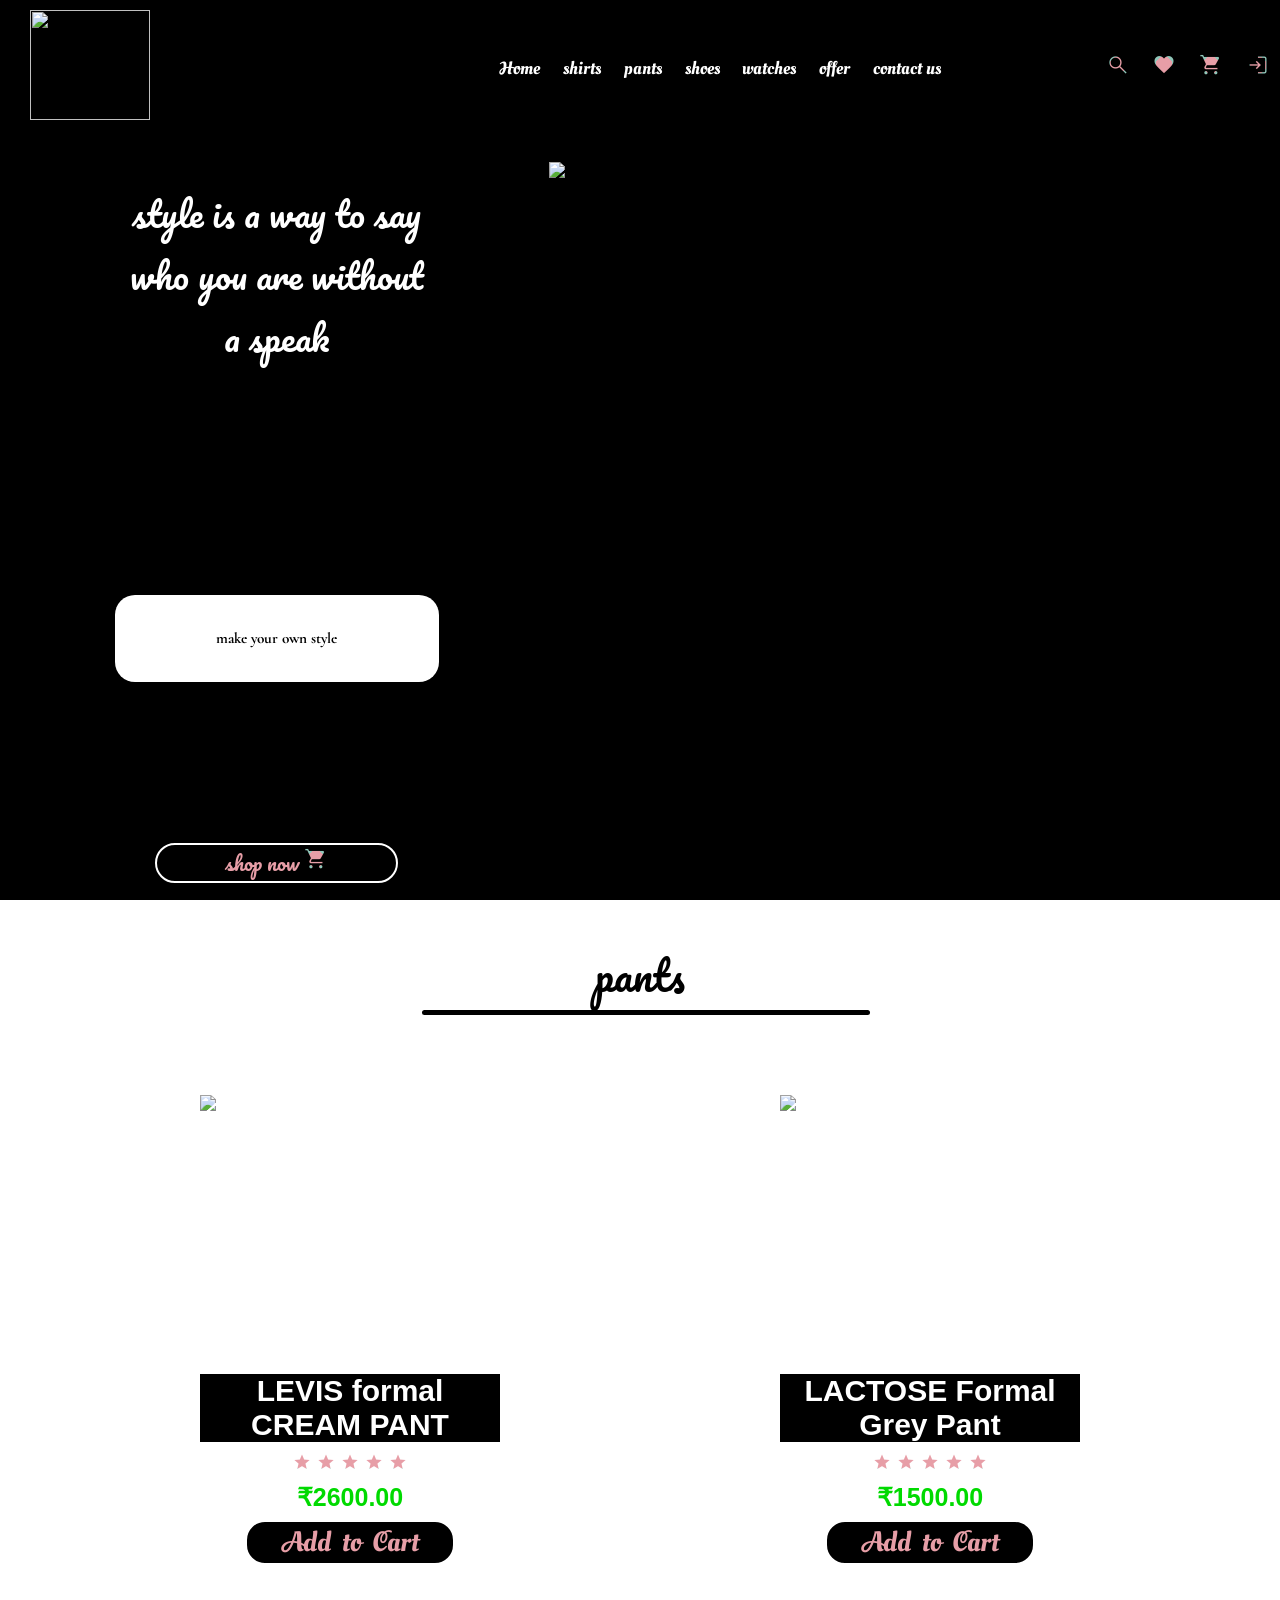
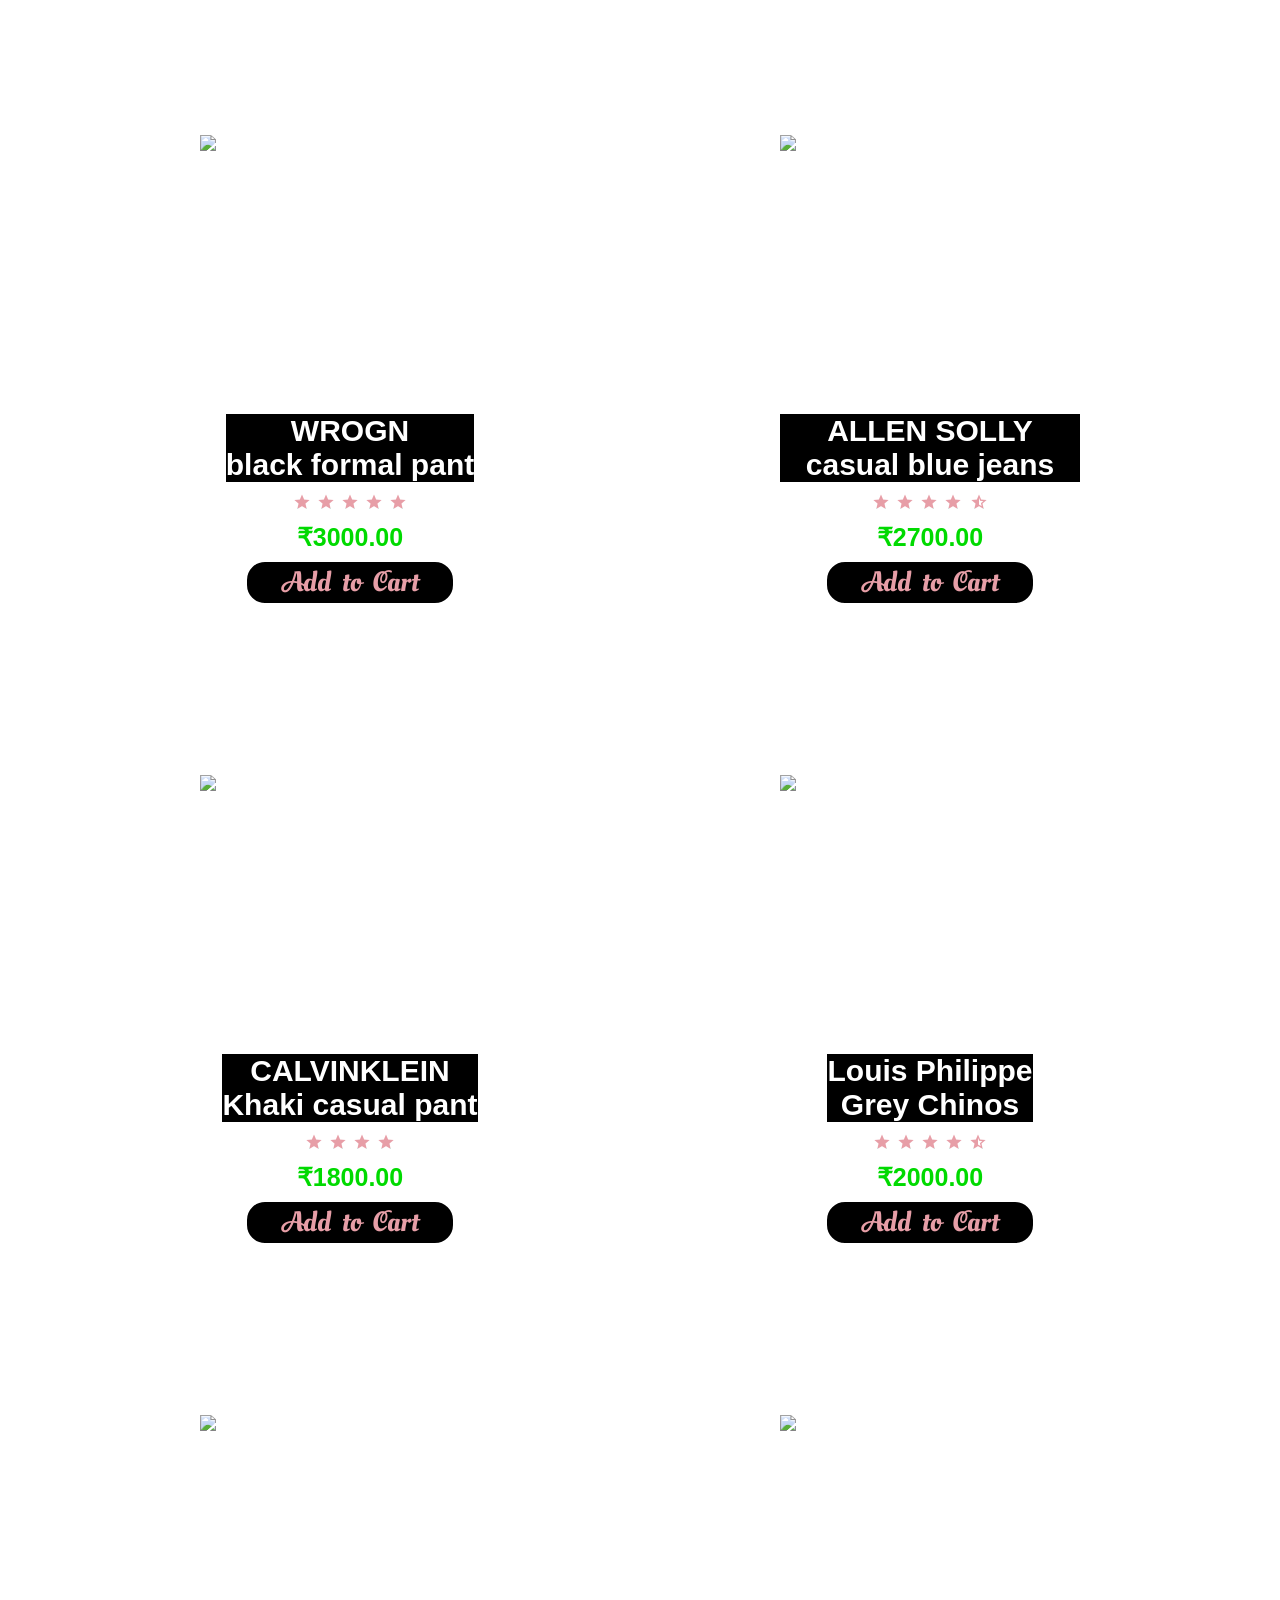
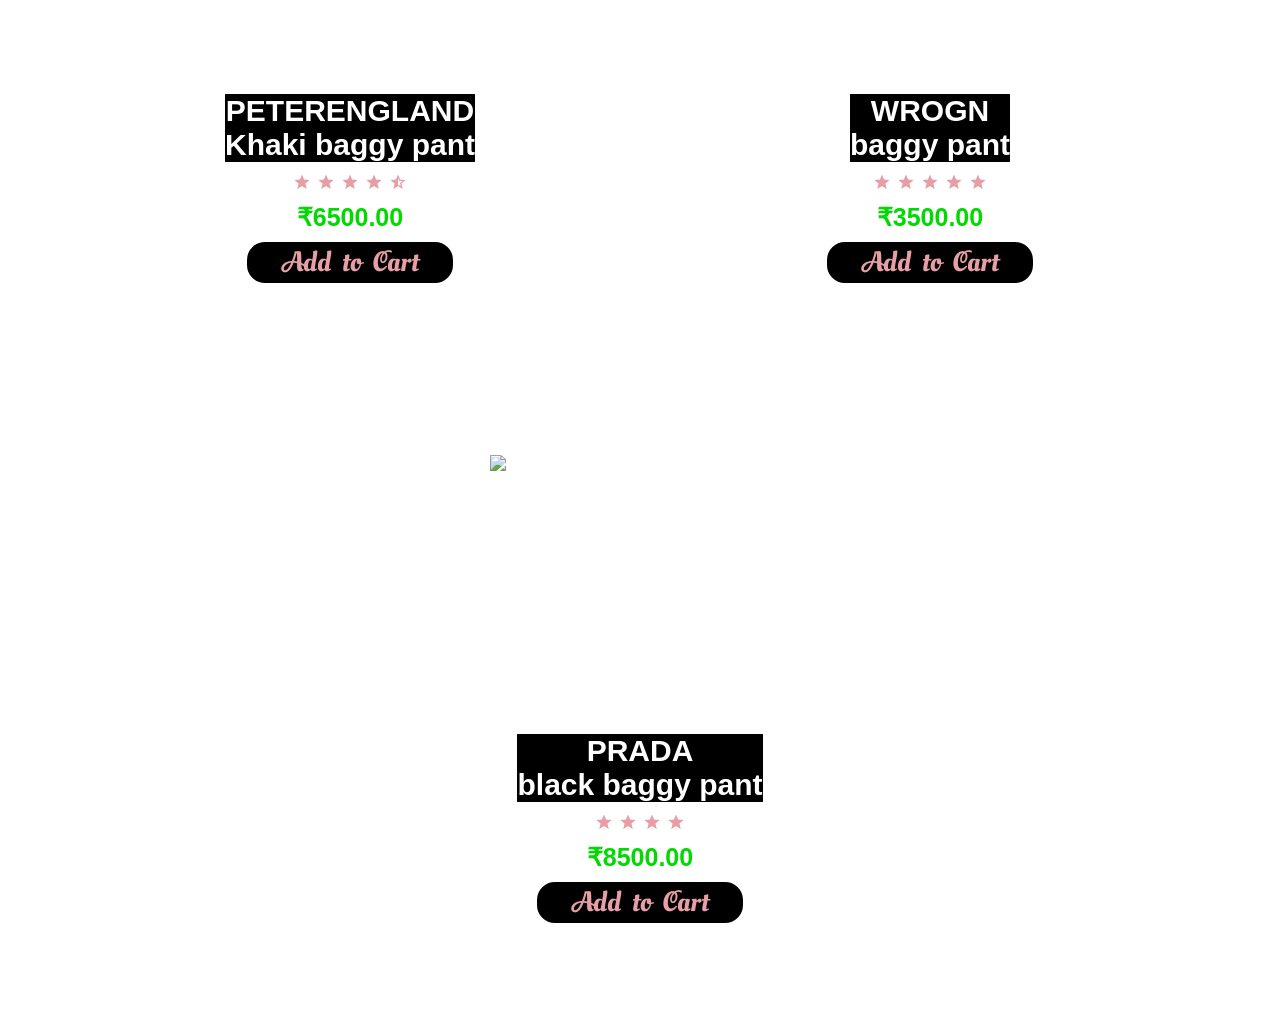
==== pants.html @ 5e7f3859 "Add files via upload ecommerce website fashion website" ====
<!DOCTYPE html>
<html lang="en">
<head>
    <meta charset="UTF-8">
    <meta name="viewport" content="width=device-width, initial-scale=1.0">
    <title>URBAN ELEGANCE</title>
<link rel="stylesheet" href="style.css ">
<link rel="stylesheet" href="https://fonts.googleapis.com/css2?family=Material+Symbols+Outlined:opsz,wght,FILL,GRAD@20..48,100..700,0..1,-50..200" />
<link rel="stylesheet" href="https://fonts.googleapis.com/css2?family=Material+Symbols+Outlined:opsz,wght,FILL,GRAD@20..48,100..700,0..1,-50..200">
<body>
    <div class="container">
        <video autoplay muted loop plays inline class="video">
            <source src="./images/background video.mp4" type="video/mp4"/> 
        </video>
   <header class="header">
    <div class="logo">
        <a href="#">
                <img src="./images/website logo.png" width="120px" height="110px"></img>
                
    </div>
    <div class="nav">
        <a href="index.html">Home</a>
        <a href="shirts.html">shirts</a>
        <a href="pants.html">pants</a>
        <a href="shoes.html">shoes</a>
        <a href="watches.html">watches</a>
        <a href="offers.html">offer</a>
        <a href="contactus.html">contact us</a>
       
    </div>
    <div class="icons"> 
        <a id="search" href="#/"><span class="material-symbols-outlined">
            search
            </span></a>
        <a id ="favorite" href="#/"><span class="material-symbols-outlined">
            favorite
            </span></a>
        <a id="cheakout"href="#/"><span class="material-symbols-outlined">
            shopping_cart
            </span></a>
        <a id="login" href="login.html"><span class="material-symbols-outlined">
            login
            </span></a>

    </div></header>
    <div class="maintext">
        <div class="leftside">
            <div class="first">
                <P>style is a way to say who you are without a speak</P>
            </div>
            <div class="second">
                <h3>make your own style</h3>
            </div>
            <button>shop now <span class="material-symbols-outlined">
                shopping_cart
                </span>
                </button>
            </div>
    <div class="rightside"> <img src="./images/og.png" alt="image" height="500px" width="190px">

    </div>
    </div>
    <div class="searchbar">
        <input type="text"  placeholder="Search..."> <button><img src="./images/search.png" width="50px" height="20px"></img></button>
        
       
    </div>
   
    <div class="favorite">
        <h1>you have not added anything yet</h1>
    </div>
    <div class="cheakout">
        <div class="cheakbox">
        <img src="./images/shirt 2.png"alt="image">
        <h2>lactose skyblue shirt</h2>
        <p>Qty:1</p><span class="material-symbols-outlined">
            add
            </span><span class="material-symbols-outlined">
                delete
                </span>
    </div>
    <div class="cheakbox">
        <img src="./images/pant2.png"alt="image">
        <h2>lactose formal grey pant</h2>
        <p>Qty:1</p><span class="material-symbols-outlined">
            add
            </span><span class="material-symbols-outlined">
                delete
                </span>
    </div>
    <div class="cheakbox">
        <img src="./images/shoe2.png"alt="image">
        <h2>LOUIS STITCH
            black formal shoes</h2>
        <p>Qty:1</p><span class="material-symbols-outlined">
            add
            </span><span class="material-symbols-outlined">
                delete
                </span>
    </div>
    <button>checkout<span class="material-symbols-outlined">
        shopping_cart
        </span></button>   
    </div>

    </div>

    <section id="container3">
        <div class="container3">
            <p class="heading">pants</p>
            <div class="underline"></div>
            <div class="shirts">
                <div class="products">
                    <div class="top">
                        <img src="./images/pant1.png" alt="image">
                    </div>
                    <div class="bottom">
                        <h2>LEVIS formal CREAM PANT </h2>
                        <P><span class="material-symbols-outlined">
                            star
                            </span><span class="material-symbols-outlined">
                                star
                                </span><span class="material-symbols-outlined">
                                    star
                                    </span><span class="material-symbols-outlined">
                                        star
                                        </span><span class="material-symbols-outlined">
                                        star
                                            <h3>₹2600.00</h3>
                                            <button onclick="addToCart('Product 2', 20)">Add to Cart</button>
                    </div>
                </div>
    
    
    
                <div class="products">
                    <div class="top">
                        <img src="./images/pant2.png" alt="image">
                    </div>
                    <div class="bottom">
                        <h2>LACTOSE Formal Grey Pant</h2>
                        <P><span class="material-symbols-outlined">
                            star
                            </span><span class="material-symbols-outlined">
                                star
                                </span><span class="material-symbols-outlined">
                                    star
                                    </span><span class="material-symbols-outlined">
                                        star
                                        </span><span class="material-symbols-outlined">
                                            star</span>
                                            
                                            <h3>₹1500.00</h3>
                                            <button onclick="addToCart('Product 2', 20)">Add to Cart</button>
                    </div>
                </div>
    
                <div class="products">
                    <div class="top">
                        <img src="./images/pant3.png" alt="image">
                    </div>
                    <div class="bottom">
                        <h2>WROGN <BR>black formal pant</h2>
                        <P><span class="material-symbols-outlined">
                            star
                            </span><span class="material-symbols-outlined">
                                star
                                </span><span class="material-symbols-outlined">
                                    star
                                    </span><span class="material-symbols-outlined">
                                        star
                                        </span><span class="material-symbols-outlined">
                                            star
                                            </span>
                                            <h3>₹3000.00</h3>
                                            <button onclick="addToCart('Product 2', 20)">Add to Cart</button>
                    </div>
                </div>
    
    
                <div class="products">
                    <div class="top">
                        <img src="./images/pant4.png" alt="image">
                    </div>
                    <div class="bottom">
                        <h2>ALLEN SOLLY  casual blue jeans</h2>
                        <P><span class="material-symbols-outlined">
                            star
                            </span><span class="material-symbols-outlined">
                                star
                                </span><span class="material-symbols-outlined">
                                    star
                                    </span><span class="material-symbols-outlined">
                                        star</span>
                                       <span class="material-symbols-outlined">
                                                star_half
                                                </span></P>
                                            <h3>₹2700.00</h3>
                                            <button onclick="addToCart('Product 2', 20)">Add to Cart</button>
                    </div>
                </div>
    
                <div class="products">
                    <div class="top">
                        <img src="./images/pant5.png" alt="image">
                    </div>
                    <div class="bottom">
                        <h2>CALVINKLEIN<BR>Khaki casual pant</h2>
                        <P><span class="material-symbols-outlined">
                            star
                            </span><span class="material-symbols-outlined">
                                star
                                </span><span class="material-symbols-outlined">
                                    star
                                    </span><span class="material-symbols-outlined">
                                        star
                                        </span>
                                            </P>
                                            <h3>₹1800.00</h3>
                                            <button onclick="addToCart('Product 2', 20)">Add to Cart</button>
                    </div>
                </div>
    
    
                <div class="products">
                    <div class="top">
                        <img src="./images/pant6.png" alt="image">
                    </div>
                    <div class="bottom">
                        <h2>Louis Philippe<BR>Grey Chinos</h2>
                        <P><span class="material-symbols-outlined">
                            star
                            </span><span class="material-symbols-outlined">
                                star
                                </span><span class="material-symbols-outlined">
                                    star
                                    </span><span class="material-symbols-outlined">
                                        star
                                     
                                            </span><span class="material-symbols-outlined">
                                                star_half
                                                </span></P>
                                            <h3>₹2000.00</h3>
                                            <button onclick="addToCart('Product 2', 20)">Add to Cart</button>
                    </div>
                </div>
    
    
                <div class="products">
                    <div class="top">
                        <img src="./images/pant 7.png" alt="image">
                    </div>
                    <div class="bottom">
                        <h2>PETERENGLAND<BR> Khaki baggy pant</h2>
                        <P><span class="material-symbols-outlined">
                            star
                            </span><span class="material-symbols-outlined">
                                star
                                </span><span class="material-symbols-outlined">
                                    star
                                    </span><span class="material-symbols-outlined">
                                        star
                                        </span><span class="material-symbols-outlined">
                                            star_half
                                            </span>
                                           </P>
                                            <h3>₹6500.00</h3>
                                            <button onclick="addToCart('Product 2', 20)">Add to Cart</button>
                    </div>
                </div>
    
    
                <div class="products">
                    <div class="top">
                        <img src="./images/pant8.png" alt="image">
                    </div>
                    <div class="bottom">
                        <h2>WROGN<BR> baggy pant </h2>
                        <P><span class="material-symbols-outlined">
                            star
                            </span><span class="material-symbols-outlined">
                                star
                                </span><span class="material-symbols-outlined">
                                    star
                                    </span><span class="material-symbols-outlined">
                                        star
                                        </span><span class="material-symbols-outlined">
                                            star
                                            </span></P>
                                            <h3>₹3500.00</h3>
                                            <button onclick="addToCart('Product 2', 20)">Add to Cart</button>
                    </div>
                </div>
    
    
                <div class="products">
                    <div class="top">
                        <img src="./images/pant 9.png" alt="image">
                    </div>
                    <div class="bottom">
                        <h2>PRADA<BR> black baggy pant</h2>
                        <P><span class="material-symbols-outlined">
                            star
                            </span><span class="material-symbols-outlined">
                                star
                                </span><span class="material-symbols-outlined">
                                    star
                                    </span><span class="material-symbols-outlined">
                                        star
                                        </span>
                                            </P>
                                            <h3>₹8500.00</h3>
                                            <button onclick="addToCart('Product 2', 20)">Add to Cart</button>
                    </div>
                </div>
            </section>
            

            <script src="scripit.js"></script>
</body>
</html>
---- style.css ----
@import url('https://fonts.googleapis.com/css2?family=Great+Vibes&display=swap');
@import url('https://fonts.googleapis.com/css2?family=Great+Vibes&family=Oleo+Script+Swash+Caps:wght@400;700&display=swap');
@import url('https://fonts.googleapis.com/css2?family=Great+Vibes&family=Oleo+Script+Swash+Caps:wght@400;700&family=Pacifico&display=swap');
@import url('https://fonts.googleapis.com/css2?family=Cormorant:ital,wght@0,300..700;1,300..700&family=Great+Vibes&family=Oleo+Script+Swash+Caps:wght@400;700&family=Pacifico&display=swap');
@import url('https://fonts.googleapis.com/css2?family=Cookie&display=swap');


*{
    margin:0;
    padding:0;
    box-sizing: border-box;
    outline: none;
    text-decoration: none;
}
:root{
    --pink:#e79ea7;
    --green:#d7fecf;
    --blue:#90c6b9;
}
html{
    font-size: 62.5%;
    scroll-behavior: smooth;
}
.container{
    width: 100%;
    height:100vh;
    display: flex;
    justify-content: center;
    align-items: center;
    overflow: hidden;
}
.video{
    width:100%;
    height:100%;
    position: absolute;
    bottom: 0;
    z-index: -100;
    right: 0;
}
.header{
    width: 100%;
    height: 20vh;
    padding: 1rem;
    background-color: rgb(0, 0, 0);
    color: white;
}   
  
 
        .header{
            width: 100%;
            height: auto;
            padding: 1rem;
            z-index: 1000000;
            background-color: rgb(0, 0, 0)
            color: white;
            display: flex;
            align-items: center;
            position: fixed;
            top: 0;
            left: 0;
            justify-content: space-between;
    }
    .header h2{
        font-family: "Great Vibes", cursive;
        color: white;
        font-size: 3rem;
        background-color: black;
        background: #E79EA7;
background: radial-gradient(circle farthest-corner at center center, #E79EA7 0%, #90C6B9 100%);
-webkit-background-clip: text;
-webkit-text-fill-color: transparent;


    } 
    span{
        background: #E79EA7;
background: radial-gradient(circle farthest-corner at center center, #E79EA7 50%, #90C6B9 50%);
-webkit-background-clip: text;
-webkit-text-fill-color: transparent;
font-weight: bolder;

    }
    .header a{
        color: white;
        font-size: 1.8rem;
        padding-left: 2rem;
        font-family: "Oleo Script Swash Caps", cursive;
        font-weight: lighter;
    }
    .logo{
        display: flex;
        justify-content: space-between;
        align-items: center;

    }
    .maintext{
        width: 95%;
        height: 99vh;
        background:transparent;
        position: absolute;
        top: 8%;
        right: 0;
        margin: 1rem auto;
        display: flex;
        align-items: center;
        justify-content: flex-start;
    }
    .leftside{
        width:35% ;
        height: 100%;
        background-color: transparent;
        display: flex;
        font-family: "Pacifico", cursive;
        align-items: center;
        flex-direction: column;
        justify-content: space-around;
        color: white;
        padding: 1rem;

        
    }
    .first{
        width: 80%;
        background-color: transparent;
        color: white;
        height: 30%;
        font-size: 3.5rem;
        padding: 1rem;
        text-align: center;
    }
    .rightside{
        width: 65%;
        height: 100%;
        display: flex;
        align-items: center;
        justify-content: center;
        background:transparent ;
        overflow: hidden;
    }
    .rightside img{
        width: 85%;
        height: 82%;
    }
.second{
    width: 80%;
    height: 10%;
    background:white;
    color: black;
    text-align: center;
    border-radius: 2rem;
    font-family: "Cormorant", serif;                   
   display:flex;
   align-items: center;
   justify-content: center;
   font-size: 1.3rem;
}
button{
    width: 60%;
    height: 4rem;
    border-radius: 2rem;
    background: black;
    color: var(--pink);
    border: 2px solid white;
    font-family: "pacifico",cursive;
    font-size: 2rem;
    transition: 1s;
    
}
button:hover{
    word-spacing: 0.5rem;
    font-size: 2.2rem;
    cursor: pointer;
    padding-left: 1rem;
}
.container2{
    width: 100%;
    height: auto;
    background:black;
}
.heading{
    color:white;
    font-size: 4rem;
    padding-top: 4rem;
    text-align: center;
    font-family: "pacifico",cursive;
}
.underline{
    background: white;
    height:0.5rem ;
    width: 35%;
    position:relative;
    top: 10%;
    border-radius: 2rem;
    left: 33%;
}
.shirts{
    width: 100%;
    height: auto;
    background-color:transparent;
    display: flex;
    align-items: center;
    justify-content: space-evenly;
    flex-wrap: wrap;
}
.products{
    border-radius: 2rem;
    transition: 0.5s;
    width: 30rem;
    height: 48rem;
    background-color:transparent ;
    color: white;
    display: flex;
    align-items: center;
    justify-content: space-around;
    flex-direction: column;
    margin-top: 4rem;
    margin: 8rem;
    
}
.top{
    width: 100%;
    height: 60%;
    background: transparent;
    display: flex;
    align-items: center;
    justify-content: center;


}

.top img{
    width: 100%;
    height: 100%;
}
    .bottom{
        width: 100%;
        height: 45%;
        background-color:transparent;
        display: flex;
        justify-content: space-between;
        align-items: center;
        flex-direction: column;
        margin-top: 1rem;
    }
    .bottom h2{
        font-size: 3rem;
        color: white;
        text-align: center;

    }
    .bottom h3{
        font-size: 2.5rem;
        color: var(--green);
    }
        .products button{
            width: 70%;
          margin-bottom: 1rem;
            font-family: "Oleo Script Swash Caps", cursive;
            font-size: 2.8rem;
            height: 4.5rem;
            word-spacing: 0.5rem;
            background: black;
            color: var(--pink);
        }
        .products:hover{
            cursor: pointer;
            background: black;
            width: 33rem;
            height: 50rem;
            border: 2px solid white;
        }
        .container3{
            width: 100%;
            height: auto;
            background:white;

        }
        .container3 .heading{
            color: black;
        }
        .container3 .underline{
            background: black;
            align-items: center;
        }
        .container3 .bottom h2{
            background:black;

        }
        .container3 .bottom h3{
            color: rgb(0, 218,0);
        }
    .container3.products:hover{
        cursor: pointer;
        background: white;
        border: 2px solid black;


    }
    .container4{
         background:black; 
        color: white;
        width: 100%;
        display: flex;
        align-items: center;
        justify-content: center;
        flex-direction: column;
        height: auto;

    }
    .offers2{
        background:white;
        width: 100%;
        margin-top: 3rem;
        height: 90rem;
         display: flex;
         align-items: center;
         justify-content: space-evenly;
         flex-wrap: wrap;
    }
    
.material-symbols-outlined {
  font-variation-settings:
  'FILL' 1,
  'wght' 100,
  'GRAD' 200,
  'opsz' 24
}

.parts{
    margin: 1rem;
    width: 50rem;
    height: 40rem;
    border: 2px solid black;
    background-color:white ;
    color: black;
    border-radius:2rem ;
    transition: 1s;
    display: flex;
    align-items: center;
    flex-direction: column;
    justify-content: space-between;
    
}
.parts p{
font-size: 1.8rem;
font-family: "Corsorant SC*, serif;
font-weight:bolder;
}
.parts h1{
    font-size: 4rem;
    font-family: "Oleo Script Swash Caps”, cursive; 
}
.parts img{
    width: 60%;
    height: 60%;

}
#black{
    background:black;
    color: white;
    border: 2px solid white;
    

}
.parts button{
    font-size:3rem ;
    font-family: "Cookie", cursive;
    width: 50% ;
    word-spacing: 1.2rem;
}
.parts:hover{
    width: 53rem;
    height: 43rem;
    cursor: pointer;
}

body {
    font-family: Arial, sans-serif;
    margin: 0;
    padding: 0;
    background-color: #f0f0f0;
}

/* Basic styling */
body {
    font-family: Arial, sans-serif;
    margin: 0;
    padding: 0;
    background-color: #f0f0f0;
}

/* Footer styling */
.footer {
    background-color: #111;
    color: #f0f0f0;
    padding: 40px 0;
    text-align: center;
}

.footer-container {
    display: flex;
    justify-content: space-around;
    flex-wrap: wrap;
    max-width: 1200px;
    margin: 0 auto;
}

.footer-section {
    flex: 1;
    min-width: 250px;
    margin: 20px;
}

.footer-section h2, .footer-section h3 {
    color: #e3bcb8;
    margin-bottom: 10px;
}

.footer-section p {
    color: #aaa;
    line-height: 1.6;
}

.social-icons a {
    color: #f0f0f0;
    margin: 0 10px;
    font-size: 20px;
    text-decoration: none;
}

.social-icons a:hover {
    color: #e3bcb8;
}

/* Newsletter form */
.footer-section form {
    margin-top: 10px;
}

.footer-section form input {
    padding: 10px;
    width: 80%;
    border: none;
    border-radius: 5px;
    margin-bottom: 10px;
}

.footer-section form button {
    padding: 10px 20px;
    border: none;
    background-color: #e3bcb8;
    color: #111;
    border-radius: 5px;
    cursor: pointer;
    transition: background-color 0.3s;
}

.footer-section form button:hover {
    background-color: #d19a96;
}

/* Footer bottom */
.footer-bottom {
    margin-top: 20px;
    border-top: 1px solid #444;
    padding-top: 10px;
}

.footer-bottom span {
    color: #e3bcb8;
}

.searchbar{
    width: 30rem;
    height: 5rem;
    background:black;
    color: var(--pink);
    border-radius: 2rem;
    display: flex;
    transition: 1s;
    align-items: center;
    justify-content: space-evenly;
    position: fixed;
    border: 2px solid white;
    padding: 1.3rem;
    top: 24%;
    right:-95%;
    z-index: 10000;
} 
.searchbar.active{    
    right:5% ;
}


.searchbar h1{
    font-size: 3rem;
    padding:2.5rem ;
}
.favorite{
    width: 25rem;
    height: 15rem;
    background: black;
    color: var(--pink);
    border: 2px solid white;
    font-size: 1rem;
    display: flex;
    align-items: center;
    position: fixed;
    transition: 1s;
    top:24%;
    right:-95%;
    line-height: 4rem;
    border-radius: 2rem;
    padding: 2rem;
    text-align: center;
    z-index: 100000;
    
}
.favorite.active{    
    right:5% ;
}
.cheakout{
    width:40rem;
    height: 40rem;
    background:black ;
    border: 2px solid white;
    border-radius: 2rem;
    position: fixed;
    transition: 1s;
    display: flex;
    align-items: center;
    justify-content: space-evenly;
    flex-direction: column;
    top: 24%;
    right:-95%;
    z-index: 10000;
}
.cheakbox{
    width: 90%;
    height: 20%;
    background: black;
    display: flex;
    align-items: center;
    justify-content: space-between;
    border-radius: 2rem;
    border: 2px solid white;
    color: white;
    padding: 1rem;

    
}
.cheakbox h2{
    text-align: center;
    width: 48%;
    font-size: 2rem;
    padding:1rem ;

}
.cheakbox img{
    width: 15%;
    height: 100%;
}
.cheakbox p{ 
    font-size: 1.8rem;
}
.cheakout.active{    
    right:5% ;
}   


.login{
    width: 30rem;
    height: 30rem;
    background-color: black;
    color: white;
    border-radius: 2rem;
    border: 2px solid white;
    display: flex;
    justify-content: space-evenly;
    align-items: center;
    flex-direction: column;
    position: fixed;
    transition: 1s;
    top:24%;
    right:-95%;
    z-index: 10000;
    
}
#username{
    width: 90%;
    height: 20%;
    background: black;
    color: white;
    padding: 2rem;
    border: 2px solid white;
    border-radius: 2rem;
    font-size: 2rem;
    
}
#password{
    
        width: 90%;
        height: 20%;
        background: black;
        color: white;
        padding: 2rem;
        border: 2px solid white;
        border-radius: 2rem;
        font-size: 2rem;
        
    }
.login a{
    font-size: 1.5rem;
    color: whitesmoke;
    word-spacing: 0.5rem;

}
.login.active{
    right:5% ;
}
::-webkit-scrollbar{
    width: 0px;
}
    @media (min-aspect-ratio: 16/9){
        .video{
            width: 100%;  
            height:auto;
        }}
    @media (max-aspect-ratio: 16/9){ 
       .video{
        width:auto;
        height: 100%;
        background:black;
        
    }
    }
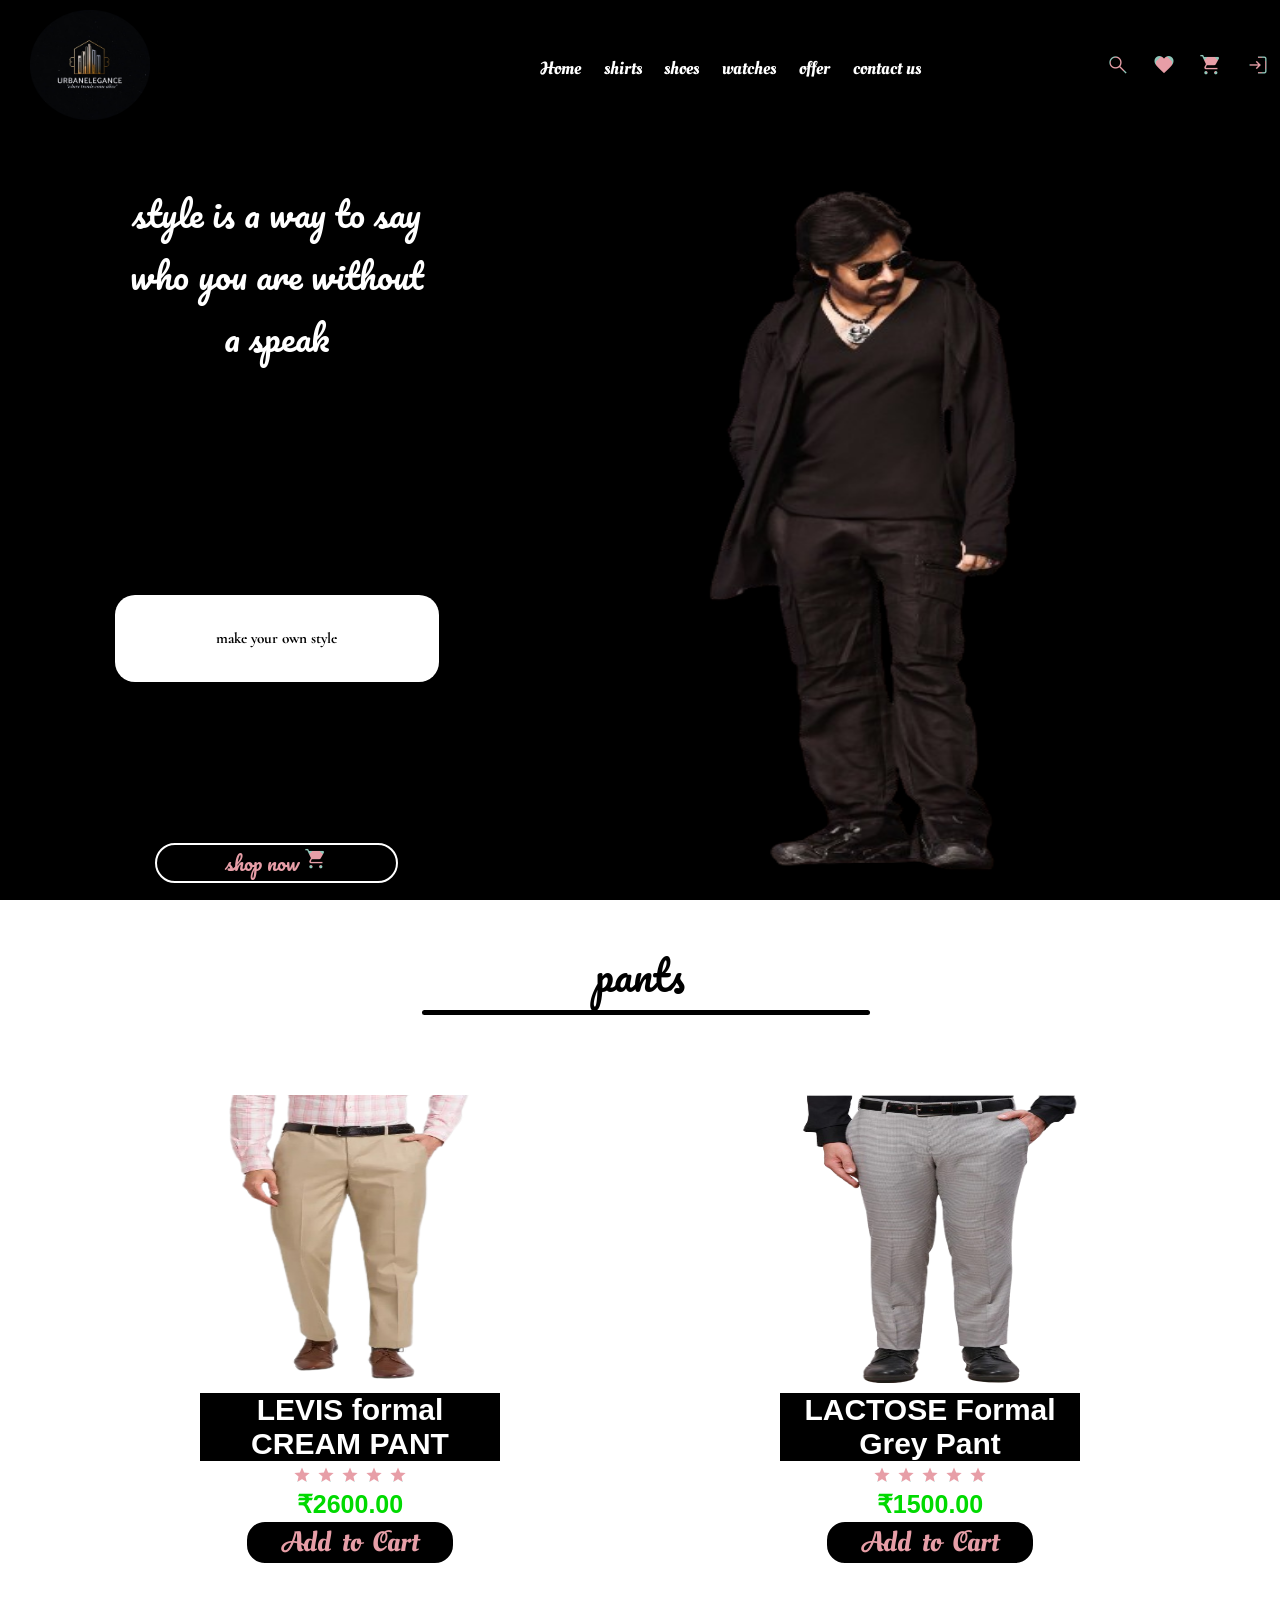
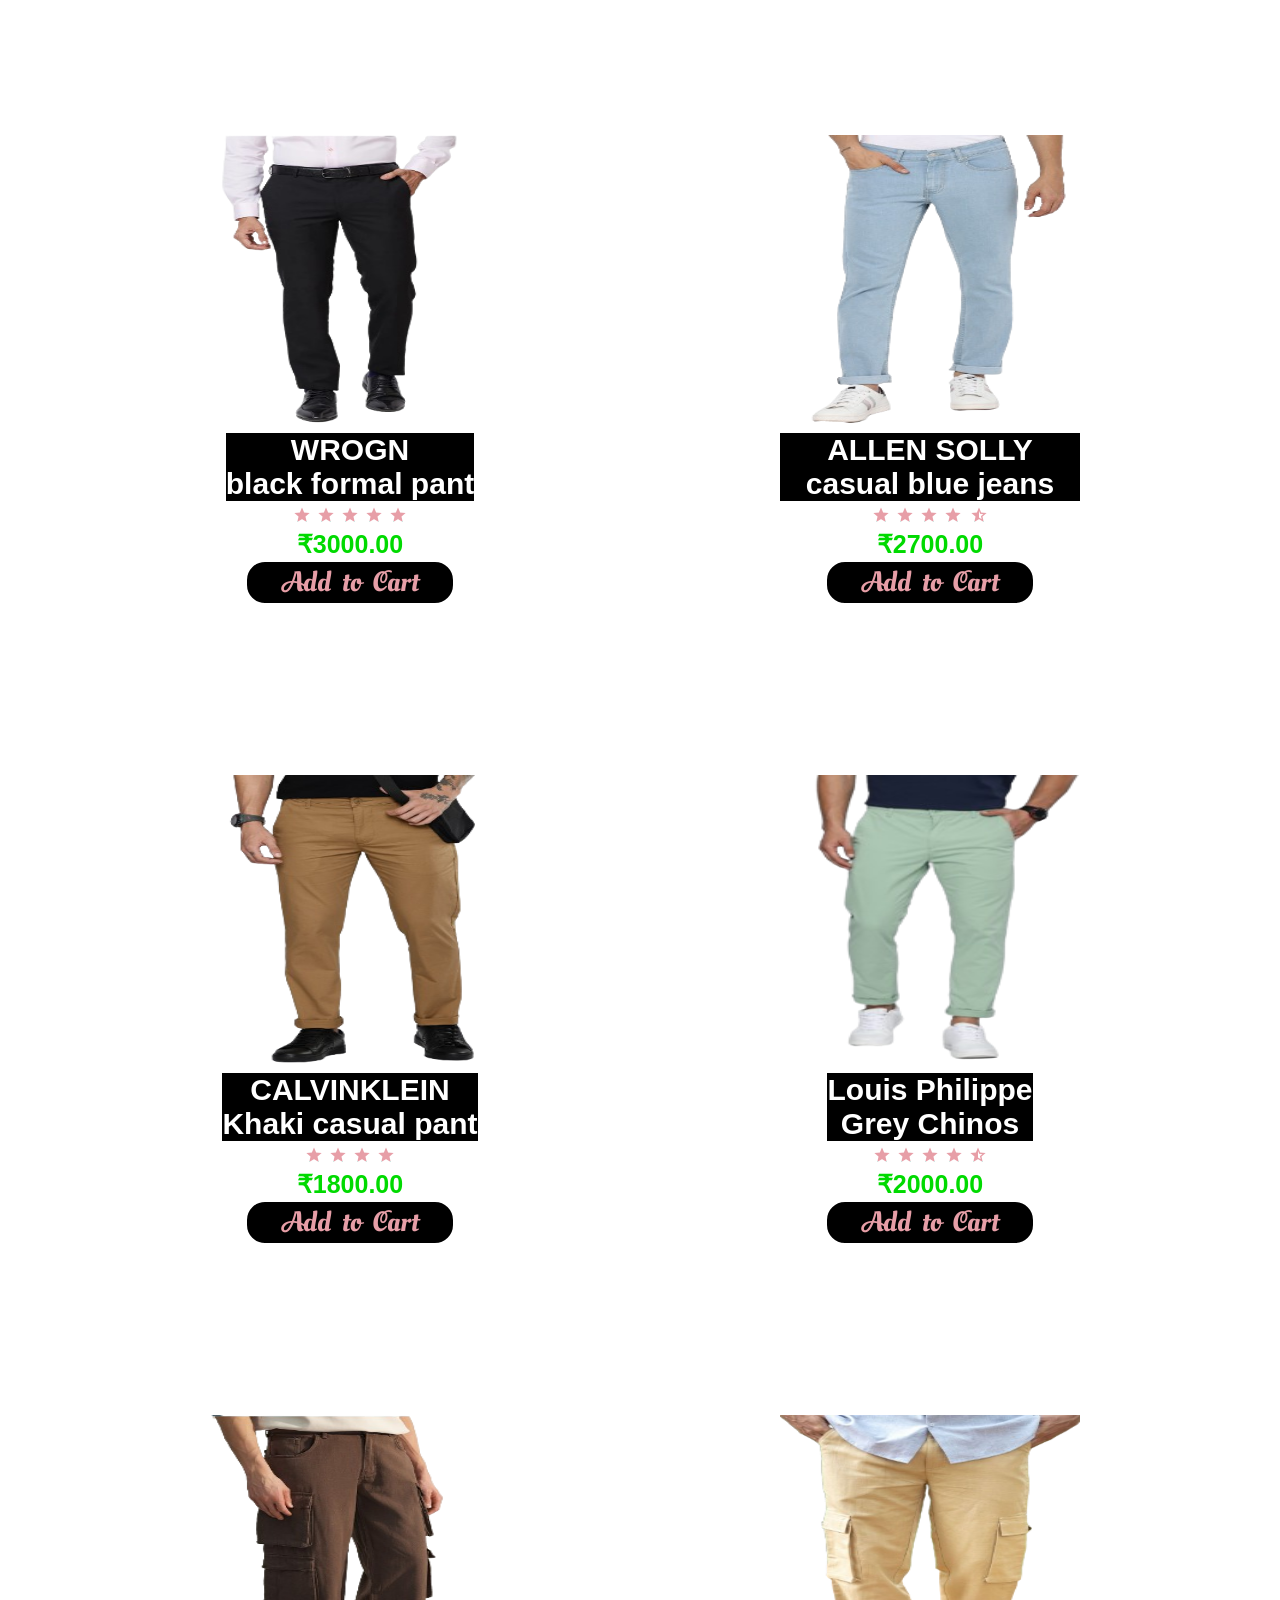
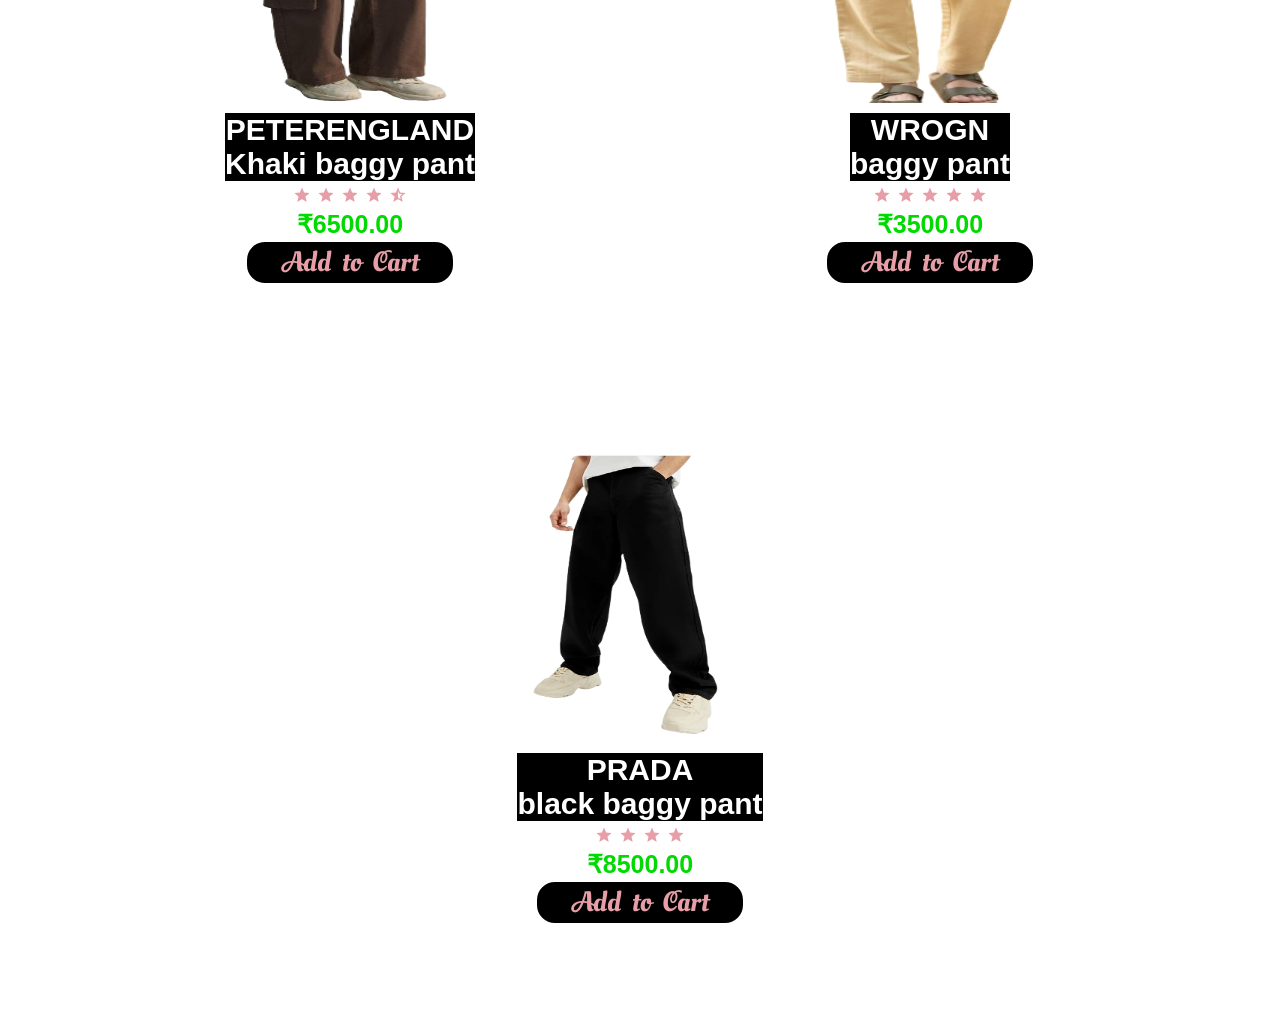
==== commit 2662be13: "Update pants.html" ====
--- a/pants.html
+++ b/pants.html
@@ -21,7 +21,6 @@
     <div class="nav">
         <a href="index.html">Home</a>
         <a href="shirts.html">shirts</a>
-        <a href="pants.html">pants</a>
         <a href="shoes.html">shoes</a>
         <a href="watches.html">watches</a>
         <a href="offers.html">offer</a>
